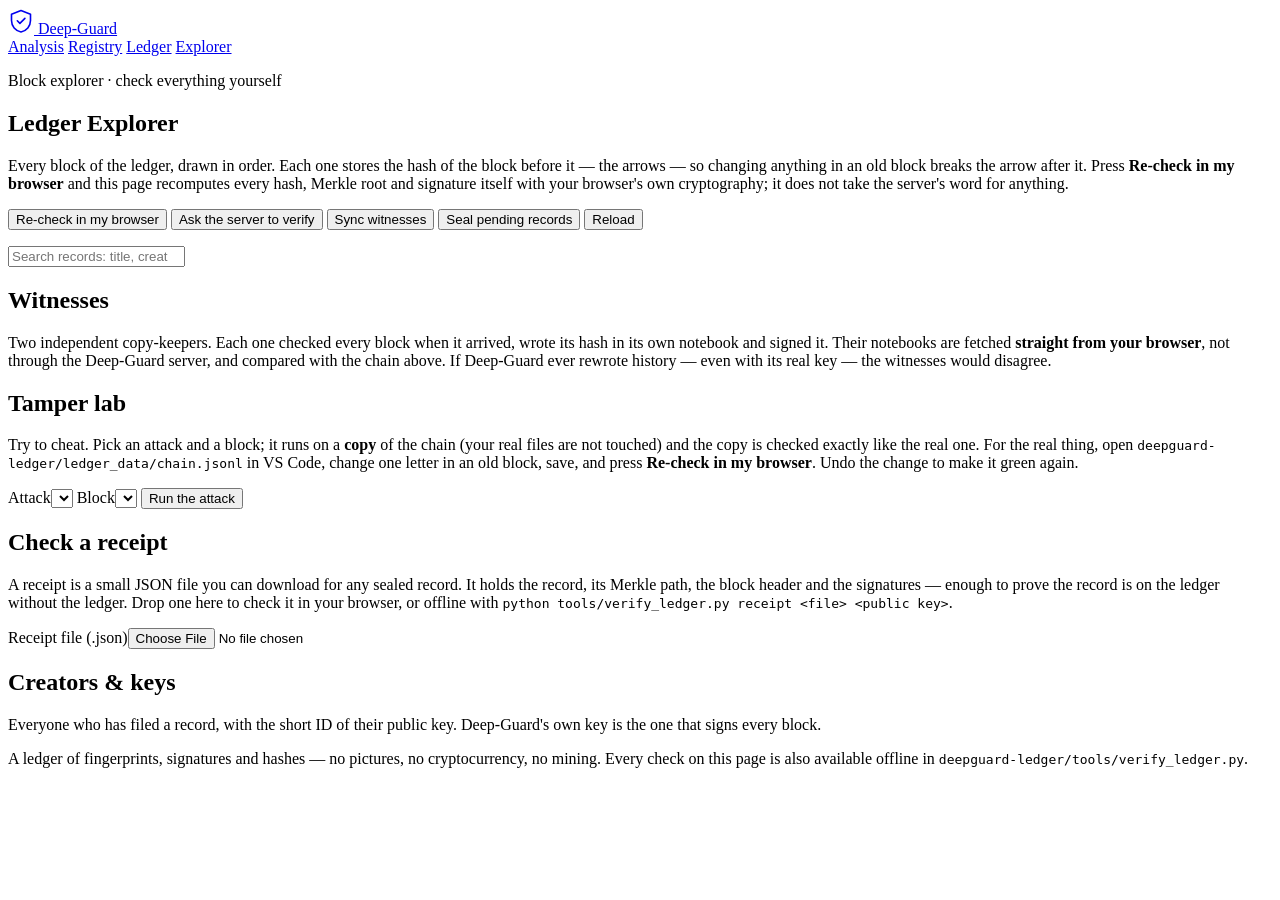
==== deepguard-ledger/static/explorer.html @ 5fe50dc6 "feat: Stage 3 - provenance ledger with witnesses, explorer and four verdicts Adds deepguard-ledger/ " ====
<!doctype html>
<html lang="en">
<head>
  <meta charset="UTF-8" />
  <meta name="viewport" content="width=device-width, initial-scale=1.0" />
  <title>Deep-Guard — Ledger Explorer</title>
  <link rel="icon" type="image/svg+xml" href="/static/favicon.svg" />
  <link rel="preconnect" href="https://fonts.googleapis.com">
  <link rel="preconnect" href="https://fonts.gstatic.com" crossorigin>
  <link href="https://fonts.googleapis.com/css2?family=Fraunces:ital,opsz,wght@0,9..144,400..600;1,9..144,400..500&family=Inter:wght@400;500;600;700&display=swap" rel="stylesheet">
  <link rel="stylesheet" href="/static/style.css" />
  <link rel="stylesheet" href="/ledger-static/ledger.css" />
</head>
<body>

  <header class="site-header">
    <a class="brand" href="/">
      <svg class="brand__mark" width="26" height="26" viewBox="0 0 26 26" fill="none" aria-hidden="true">
        <path d="M13 2.5 3.5 6.2v6.4c0 5.6 3.9 10.2 9.5 11.4 5.6-1.2 9.5-5.8 9.5-11.4V6.2L13 2.5Z" stroke="currentColor" stroke-width="1.6" stroke-linejoin="round"/>
        <path d="M9.3 12.8l2.6 2.6 5-5" stroke="currentColor" stroke-width="1.6" stroke-linecap="round" stroke-linejoin="round"/>
      </svg>
      <span class="brand__name">Deep-Guard</span>
    </a>
    <nav class="site-nav">
      <a class="site-nav__link" href="/">Analysis</a>
      <a class="site-nav__link" href="/registry">Registry</a>
      <a class="site-nav__link" href="/ledger">Ledger</a>
      <a class="site-nav__link is-current" href="/explorer">Explorer</a>
    </nav>
  </header>

  <main class="main dgl-wide">

    <section class="intro reveal">
      <p class="intro__kicker">Block explorer · check everything yourself</p>
      <h1 class="intro__title">Ledger Explorer</h1>
      <p class="intro__body">
        Every block of the ledger, drawn in order. Each one stores the hash of the block before it &mdash; the
        arrows &mdash; so changing anything in an old block breaks the arrow after it. Press
        <strong>Re-check in my browser</strong> and this page recomputes every hash, Merkle root and signature itself
        with your browser's own cryptography; it does not take the server's word for anything.
      </p>
    </section>

    <div class="dgl-stats" id="stats"></div>

    <div class="dgl-toolbar">
      <button class="dgl-btn" id="browserCheckBtn" type="button">Re-check in my browser</button>
      <button class="dgl-btn dgl-btn--ghost" id="serverCheckBtn" type="button">Ask the server to verify</button>
      <button class="dgl-btn dgl-btn--ghost" id="syncBtn" type="button">Sync witnesses</button>
      <button class="dgl-btn dgl-btn--ghost" id="sealBtn" type="button">Seal pending records</button>
      <button class="dgl-btn dgl-btn--ghost" id="reloadBtn" type="button">Reload</button>
    </div>
    <p class="dgl-statusline" id="statusLine" aria-live="polite"></p>

    <section class="dgl-section">
      <div class="dgl-chainwrap" id="chainWrap"><div class="dgl-chain" id="chain"></div></div>
      <div class="dgl-toolbar">
        <input type="search" id="search" placeholder="Search records: title, creator, record ID, SHA-256…" aria-label="Search records" />
      </div>
      <div id="searchResults"></div>
    </section>

    <section class="dgl-section" id="blockPanel" hidden></section>
    <section class="dgl-section" id="recordPanel" hidden></section>

    <section class="dgl-section reveal">
      <h2 class="dgl-section__title">Witnesses</h2>
      <p class="dgl-section__hint">
        Two independent copy-keepers. Each one checked every block when it arrived, wrote its hash in its own notebook
        and signed it. Their notebooks are fetched <strong>straight from your browser</strong>, not through the
        Deep-Guard server, and compared with the chain above. If Deep-Guard ever rewrote history &mdash; even with its
        real key &mdash; the witnesses would disagree.
      </p>
      <div class="dgl-grid2" id="witnesses"></div>
    </section>

    <section class="dgl-section reveal">
      <h2 class="dgl-section__title">Tamper lab</h2>
      <p class="dgl-section__hint">
        Try to cheat. Pick an attack and a block; it runs on a <strong>copy</strong> of the chain (your real files are
        not touched) and the copy is checked exactly like the real one. For the real thing, open
        <code>deepguard-ledger/ledger_data/chain.jsonl</code> in VS Code, change one letter in an old block, save, and
        press <strong>Re-check in my browser</strong>. Undo the change to make it green again.
      </p>
      <div class="dgl-card">
        <form class="dgl-form" id="tamperForm" style="flex-direction:row;flex-wrap:wrap;align-items:flex-end">
          <label style="flex:2 1 320px">Attack<select id="attack"></select></label>
          <label style="flex:1 1 120px">Block<select id="attackBlock"></select></label>
          <button class="dgl-btn" type="submit" id="tamperBtn">Run the attack</button>
        </form>
        <p class="dgl-small dgl-muted" id="attackHint" style="margin:10px 0 0"></p>
        <div id="tamperResult"></div>
      </div>
    </section>

    <section class="dgl-section reveal">
      <h2 class="dgl-section__title">Check a receipt</h2>
      <p class="dgl-section__hint">
        A receipt is a small JSON file you can download for any sealed record. It holds the record, its Merkle path,
        the block header and the signatures &mdash; enough to prove the record is on the ledger without the ledger.
        Drop one here to check it in your browser, or offline with
        <code>python tools/verify_ledger.py receipt &lt;file&gt; &lt;public key&gt;</code>.
      </p>
      <div class="dgl-card">
        <form class="dgl-form"><label>Receipt file (.json)<input type="file" id="receiptFile" accept=".json,application/json" /></label></form>
        <div id="receiptResult"></div>
      </div>
    </section>

    <section class="dgl-section reveal">
      <h2 class="dgl-section__title">Creators &amp; keys</h2>
      <p class="dgl-section__hint">Everyone who has filed a record, with the short ID of their public key. Deep-Guard's own key is the one that signs every block.</p>
      <div class="dgl-card" id="keys"></div>
    </section>

  </main>

  <footer class="site-footer reveal">
    <p>A ledger of fingerprints, signatures and hashes &mdash; no pictures, no cryptocurrency, no mining. Every check
      on this page is also available offline in <code>deepguard-ledger/tools/verify_ledger.py</code>.</p>
  </footer>

  <script src="/static/motion.js"></script>
  <script src="/ledger-static/dgcrypto.js"></script>
  <script src="/ledger-static/explorer.js"></script>
</body>
</html>
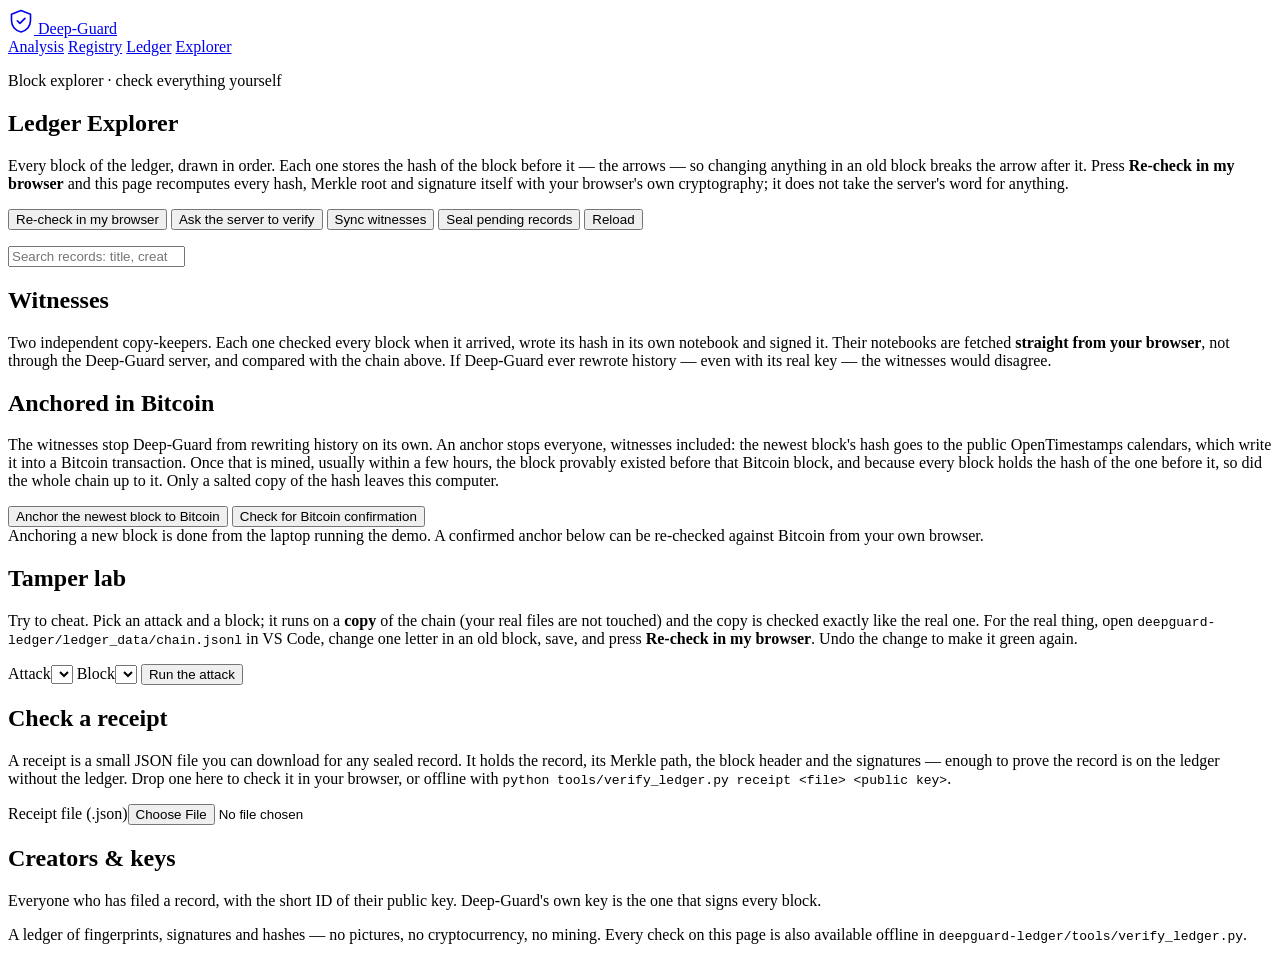
==== commit 4bd7962b: "feat: Stage 4 - durable provenance (Bitcoin anchors, hidden ID, Content Credentials, Lens extension," ====
--- a/deepguard-ledger/static/explorer.html
+++ b/deepguard-ledger/static/explorer.html
@@ -75,6 +75,29 @@
       <div class="dgl-grid2" id="witnesses"></div>
     </section>
 
+    <section class="dgl-section reveal" id="anchorSection">
+      <h2 class="dgl-section__title">Anchored in Bitcoin</h2>
+      <p class="dgl-section__hint">
+        The witnesses stop Deep-Guard from rewriting history on its own. An anchor stops everyone, witnesses
+        included: the newest block's hash goes to the public OpenTimestamps calendars, which write it into a
+        Bitcoin transaction. Once that is mined, usually within a few hours, the block provably existed before
+        that Bitcoin block, and because every block holds the hash of the one before it, so did the whole chain
+        up to it. Only a salted copy of the hash leaves this computer.
+      </p>
+      <div class="dgl-card">
+        <div class="dgl-btnrow dgl-owner-only" style="margin-top:0">
+          <button class="dgl-btn" id="anchorBtn" type="button">Anchor the newest block to Bitcoin</button>
+          <button class="dgl-btn dgl-btn--ghost" id="upgradeBtn" type="button">Check for Bitcoin confirmation</button>
+        </div>
+        <p class="dgl-public-only dgl-small" style="margin-top:0">
+          Anchoring a new block is done from the laptop running the demo. A confirmed anchor below can be
+          re-checked against Bitcoin from your own browser.
+        </p>
+        <p class="dgl-small" id="anchorStatus" aria-live="polite"></p>
+        <div id="anchors"></div>
+      </div>
+    </section>
+
     <section class="dgl-section reveal">
       <h2 class="dgl-section__title">Tamper lab</h2>
       <p class="dgl-section__hint">
